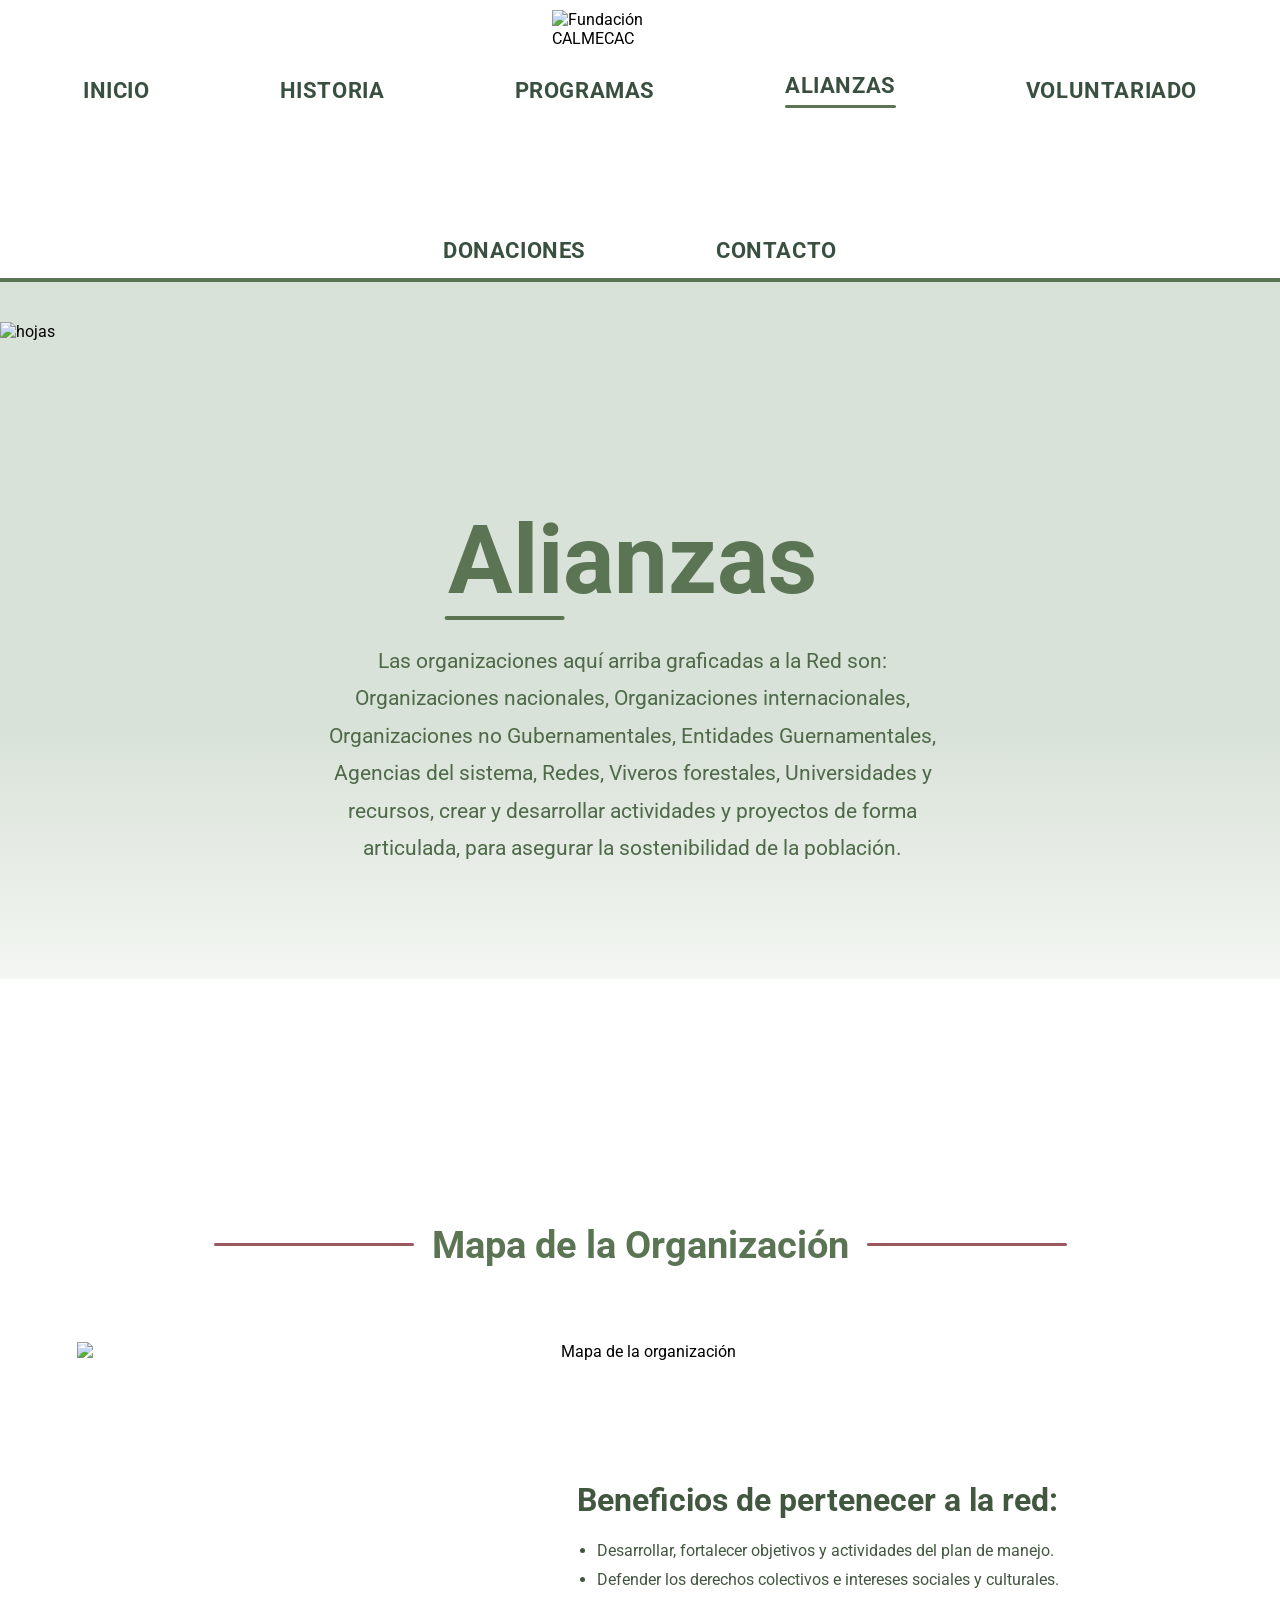
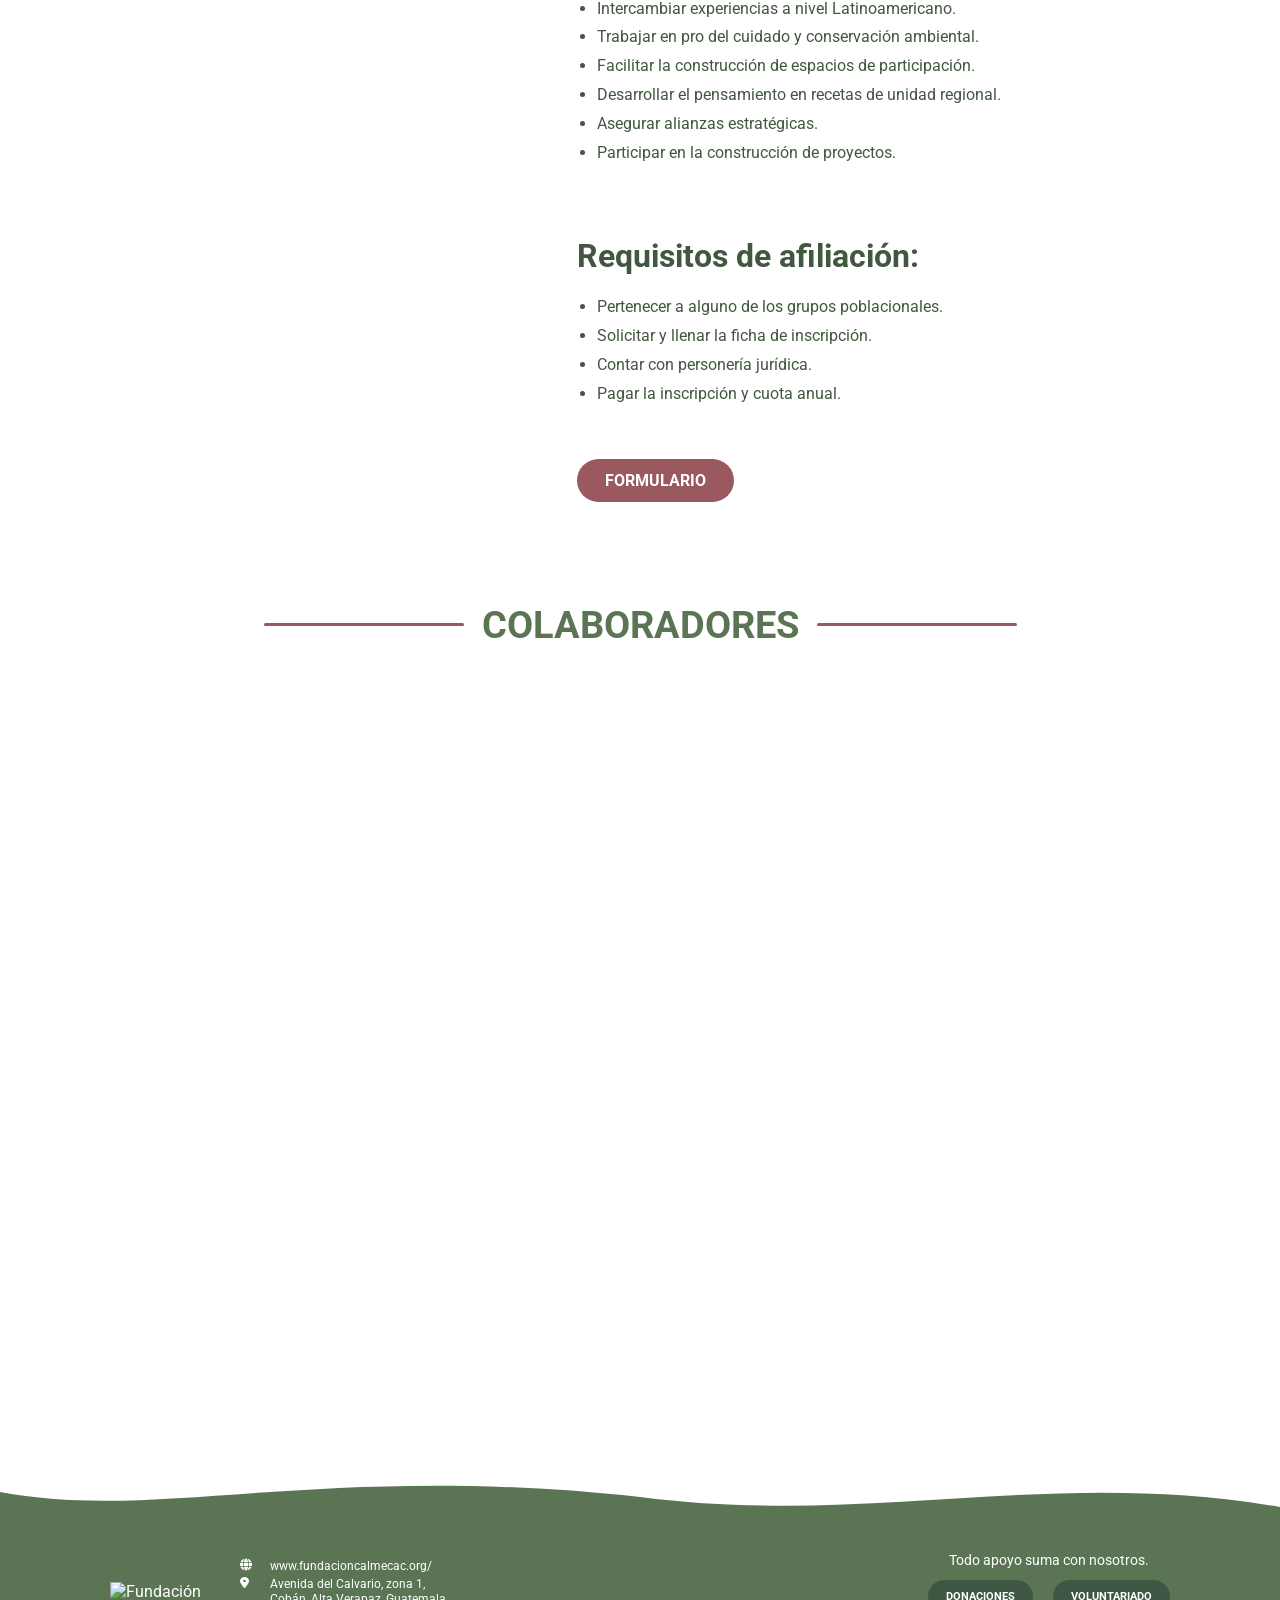
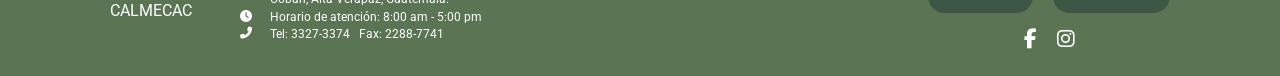
==== alianzas.html @ ec7f2864 "Add files via upload" ====
<!doctype html>
<html>
<head>
<meta charset="utf-8">
<meta name="viewport" content="width=device-width, initial-scale=1.0">
	
<link rel="icon" href="img/icono.ico">
	
<link rel="preconnect" href="https://fonts.googleapis.com">

<link rel="preconnect" href="https://fonts.gstatic.com" crossorigin>

<link href="https://fonts.googleapis.com/css2?family=Roboto:wght@300;400;500;700&display=swap" rel="stylesheet">

	<link rel="stylesheet"
href="https://cdnjs.cloudflare.com/ajax/libs/font-awesome/6.5.2/css/all.min.css">
	
<title>Alianzas</title>
	
<link rel="stylesheet" href="css/style.css">
<link rel="stylesheet" href="css/alianzas.css">
</head>

<body>
	
	<header class="header">

    <!-- LOGO -->
    <div class="logo">
       <img src="img/logo.png" alt="Fundación CALMECAC">
    </div>

		<!-- Botón hamburguesa (solo visible en móvil) -->
  <button class="menu-toggle" id="menuToggle" aria-label="Abrir menú">
    <i class="fas fa-bars"></i>
  </button>
		
    <!-- MENÚ -->
    <nav class="menu" id="navMenu">

        <a href="index.html" >INICIO</a>
        <a href="historia.html">HISTORIA</a>
		
        <div class="dropdown">
   <a href="programas.html" class="dropdown-toggle">PROGRAMAS</a>

    <div class="dropdown-content">

        <a href="educacion ambiental.html" >EDUCACIÓN AMBIENTAL</a>
        <a href="turismo.html">TURISMO</a>
        <a href="comercializacion.html">COMERCIALIZACIÓN DE PRODUCTOS Y SERVICIOS</a>

    </div>

</div>


		
        <a href="alianzas.html" class="active">ALIANZAS</a>
        <a href="voluntariado.html">VOLUNTARIADO</a>
        <a href="donaciones.html">DONACIONES</a>
        <a href="contacto.html">CONTACTO</a>

    </nav>

</header>
	
	<section class="hero-alianzas">

    <!-- Hojas superiores -->
    <div class="hero-hojas">
        <img src="img/alianzas-hoja1.png" alt="hojas">
    </div>

    <!-- Contenido -->
    <div class="hero-content">

        <div class="hero-text">

            <h1>Alianzas</h1>

            <p>
                Las organizaciones aquí arriba graficadas a la Red son: Organizaciones nacionales, Organizaciones internacionales, Organizaciones no Gubernamentales, Entidades Guernamentales, Agencias del sistema, Redes, Viveros forestales, Universidades y recursos, crear y desarrollar actividades y proyectos de forma articulada, para asegurar la sostenibilidad de la población.
            </p>

        </div>

    </div>

    <!-- Hojas inferiores -->
    <div class="hero-hojas2">
        <img src="img/alianzas-hoja2.png" alt="">
    </div>

    <!-- Ondas -->
    <div class="hero-ondas">
        <img src="img/alianzas-ondasverdes.png" alt="">
    </div>

</section>
	
	 <!-- MAPA DE LA ORGANIZACION -->
	<section class="mapa-organizacion">

    <div class="titulo-seccion">

        <span></span>

        <h2>Mapa de la Organización</h2>

        <span></span>

    </div>

    <img src="img/mapa.svg"
         alt="Mapa de la organización">

</section>
	
	 <!-- BENEFICIOS Y REQUISITOS -->
	
	<section class="alianzas-beneficios">

    <div class="beneficio">

        <div class="beneficio-img reveal-left">
            <img src="img/alianza-beneficio1.png" alt="">
        </div>

        <div class="beneficio-texto reveal-right">

            <h2>Beneficios de pertenecer a la red:</h2>

            <ul>
                <li>Desarrollar, fortalecer objetivos y actividades del plan de manejo.</li>
                <li>Defender los derechos colectivos e intereses sociales y culturales.</li>
                <li>Intercambiar experiencias a nivel Latinoamericano.</li>
                <li>Trabajar en pro del cuidado y conservación ambiental.</li>
                <li>Facilitar la construcción de espacios de participación.</li>
                <li>Desarrollar el pensamiento en recetas de unidad regional.</li>
                <li>Asegurar alianzas estratégicas.</li>
                <li>Participar en la construcción de proyectos.</li>
            </ul>

        </div>

    </div>

    <div class="beneficio">

        <div class="beneficio-img reveal-left">
            <img src="img/alianza-beneficio2.png" alt="">
        </div>

        <div class="beneficio-texto reveal-right">

            <h2>Requisitos de afiliación:</h2>

            <ul>
                <li>Pertenecer a alguno de los grupos poblacionales.</li>
                <li>Solicitar y llenar la ficha de inscripción.</li>
                <li>Contar con personería jurídica.</li>
                <li>Pagar la inscripción y cuota anual.</li>
            </ul>

            <a href="https://docs.google.com/forms/d/e/1FAIpQLSfHYsntNKCIsxXl5OdiJHbeJrPvZQrLNaJpak5C2u03Oy6tLQ/viewform?usp=publish-editor" class="btn-formulario">
                FORMULARIO
            </a>

        </div>

    </div>
		

</section>
	
	<!-- COLABORADORES -->
	
	<section class="colaboradores">

    <div class="titulo-seccion">

        <span></span>

        <h2>COLABORADORES</h2>

        <span></span>

    </div>

    <div class="logos">

    <div class="logo-item"><img src="img/colab1.png" alt=""></div>
    <div class="logo-item"><img src="img/colab2.png" alt=""></div>
    <div class="logo-item"><img src="img/colab3.png" alt=""></div>
    <div class="logo-item"><img src="img/colab4.png" alt=""></div>
    <div class="logo-item"><img src="img/colab5.png" alt=""></div>
    <div class="logo-item"><img src="img/colab6.png" alt=""></div>
    <div class="logo-item"><img src="img/colab7.png" alt=""></div>
    <div class="logo-item"><img src="img/colab8.png" alt=""></div>
    <div class="logo-item"><img src="img/colab9.png" alt=""></div>
    <div class="logo-item"><img src="img/colab10.png" alt=""></div>
    <div class="logo-item"><img src="img/colab11.png" alt=""></div>
    <div class="logo-item"><img src="img/colab12.png" alt=""></div>
    <div class="logo-item"><img src="img/colab13.png" alt=""></div>
    <div class="logo-item"><img src="img/colab14.png" alt=""></div>
    <div class="logo-item"><img src="img/colab15.png" alt=""></div>
    <div class="logo-item"><img src="img/colab16.png" alt=""></div>
    <div class="logo-item"><img src="img/colab17.png" alt=""></div>
    <div class="logo-item"><img src="img/colab18.png" alt=""></div>
    <div class="logo-item"><img src="img/colab19.png" alt=""></div>
    <div class="logo-item"><img src="img/colab20.png" alt=""></div>
    <div class="logo-item"><img src="img/colab21.png" alt=""></div>

</div>

</section>

	
	<svg class="footer-wave" viewBox="0 0 1440 80" preserveAspectRatio="none"
     xmlns="http://www.w3.org/2000/svg">
  <path fill="#FFFFFF"
        d="M0,40 C180,10 360,70 720,35 C980,5 1180,65 1440,25 L1440,80 L0,80 Z"/>
</svg>

	<footer class="footer">
	
  <div class="footer-container">
    <!-- Izquierda -->
    <div class="footer-left">
      <img src="img/logo footer.png" alt="Fundación CALMECAC" class="footer-logo">

      <div class="footer-info">
        <p><i class="fas fa-globe"></i> www.fundacioncalmecac.org/</p>
        <p>
     <i class="fas fa-map-marker-alt"></i>
       <span>
        Avenida del Calvario, zona 1,<br>
        Cobán, Alta Verapaz, Guatemala.
     </span>
     </p>
        <p><i class="fas fa-clock"></i> Horario de atención: 8:00 am - 5:00 pm</p>
        <p><i class="fas fa-phone-alt"></i> Tel: 3327-3374 &nbsp; Fax: 2288-7741</p>
      </div>
    </div>

    <!-- Derecha -->
    <div class="footer-right">
      <p class="footer-message">Todo apoyo suma con nosotros.</p>

      <div class="footer-buttons">
        <a href="donaciones.html" class="footer-btn">DONACIONES</a>
        <a href="voluntariado.html" class="footer-btn">VOLUNTARIADO</a>
      </div>

      <div class="footer-social">
        <a href="https://www.facebook.com/fundacion.calmecac"><i class="fab fa-facebook-f"></i></a>
        <a href="https://www.instagram.com/fundacioncalmecac/"><i class="fab fa-instagram"></i></a>
      </div>
    </div>
  </div>
</footer>
	
	<script>
document.addEventListener("DOMContentLoaded", function () {

    const menuToggle = document.getElementById("menuToggle");
    const navMenu = document.getElementById("navMenu");

    // menú principal
    menuToggle.addEventListener("click", function () {
        navMenu.classList.toggle("active");
		menuToggle.classList.toggle("active"); // activa el estilo del ícono
		
		// Tip de accesibilidad opcional: cambia el texto del botón según el estado
    const isOpen = navMenu.classList.contains("active");
    menuToggle.setAttribute("aria-label", isOpen ? "Cerrar menú" : "Abrir menú");
    });

    // dropdown móvil (más seguro)
    document.querySelectorAll(".dropdown-toggle").forEach(function (toggle) {
        toggle.addEventListener("click", function (e) {

            if (window.innerWidth <= 768) {
                

                const parent = this.parentElement;
               // Primer clic: abre el menú
            if (!parent.classList.contains("open")) {
                e.preventDefault();
                parent.classList.add("open");
            }

				 // Segundo clic: entra a programas.html
        }

        });
    });

});
		
		
const items = document.querySelectorAll('.parrafo-item');

const observer = new IntersectionObserver((entries) => {
    entries.forEach((entry, index) => {

        if(entry.isIntersecting){

            setTimeout(() => {
                entry.target.classList.add('show');
            }, index * 250);

        }

    });
},{
    threshold: 0.2
});

items.forEach(item => observer.observe(item));
		
		const reveals = document.querySelectorAll(
    '.reveal-left, .reveal-right'
);

</script>
	
	<script>
	function revealOnScroll() {

    reveals.forEach(item => {

        const top = item.getBoundingClientRect().top;
        const windowHeight = window.innerHeight;

        if (top < windowHeight - 100) {
            item.classList.add('active');
        }

    });
	}

		window.addEventListener('scroll', revealOnScroll);

revealOnScroll();
</script>
	



	
	
</body>
</html>
---- css/style.css ----
@charset "utf-8";
/* CSS Document */

/* RESET */
*{
    margin: 0;
    padding: 0;
    box-sizing: border-box;
}

/* BODY */
body{
    font-family: 'Roboto', sans-serif;
}

/* HEADER */
.header{
    width: 100%;
    display: flex;
    flex-direction: column;
    align-items: center;
    padding-top: 20px 60px 15px;
    border-bottom: 4px solid #5B7554;
}

/* LOGO */
.logo img{
    width:360px;
    max-width: 90%;
    margin-bottom: 25px;
	margin-top: 10px;
}

/* MENÚ */
.menu{
    display: flex;
    gap: 130px;
    flex-wrap: wrap;
    justify-content: center;
    align-items: center;
    padding-bottom: 15px;
}

/* LINKS */
.menu a{
    text-decoration: none;
    color: #394F3F;
    font-size: 22px;
    font-weight: bold;
    letter-spacing: 0.6px;
	transition: color 0.3s ease, transform 0.3s ease;
	
	
}

/* HOVER */
.menu a:hover{
    color: #9A585F;
	 transform: translateY(-4px);
}

/* PÁGINA ACTIVA */
.menu a.active{
    position: relative;
    padding-bottom: 10px;
}

/* LÍNEA VERDE */
.menu a.active::after{
    content: "";
    position: absolute;
    left: 0;
    bottom: 0;
    width: 100%;
    height: 3px;
    background-color: #5B7554;
    border-radius: 50px;
}

/* DROPDOWN */
.dropdown{
    position: relative;
}

/* CONTENIDO DROPDOWN */
.dropdown-content{
    display: none;
    position: absolute;
    top: 100%;
    left: 50%;
    transform: translateX(-50%);
    background-color: white;
    min-width: 180px;
    padding: 10px 0;
    box-shadow: 0 2px 10px rgba(0,0,0,0.1);
    border-radius: 10px;
    z-index: 100;
}

/* LINKS SUBMENÚ */
.dropdown-content a{
    display: block;
    padding: 10px 15px;
    font-size: 11px;
    white-space: nowrap;
}

/* HOVER LINKS */
.dropdown-content a:hover{
    background-color: #f5f5f5;
}

/* MOSTRAR DROPDOWN */
.dropdown:hover .dropdown-content{
    display: block;
}

/* Botón oculto en escritorio */
.menu-toggle {
    display: none;
}

/* RESPONSIVE HEADER & NAVIGATION */
@media (max-width: 768px) {
    .header {
        display: flex;
        align-items: center;
        position: relative; 
        justify-content: center;
        padding: 15px;
    }

    .menu-toggle {
        display: block;
        font-size: 32px;
        color: #5B7554;
        background: none;
        border: none;
        cursor: pointer;
        z-index: 2000;
        position: absolute;
        left: 15px;
        top: 50%;
        transform: translateY(-50%);
    }

    .logo {
        margin-left: 50px;
    }
	
	.logo img {
        width: 200px;
        margin-bottom: 0;
    }

    .menu {
        display: none; 
        position: absolute;
        top: 100%;
        left: 0px;
        width: 100%;
        flex-direction: column;
		align-items: center;
        gap: 5px;
        background: white;
        padding: 20px 0;
        border-radius: 0 0 16px 16px;
        box-shadow: 0 10px 30px rgba(0,0,0,0.15);
        min-width: 240px;
        z-index: 1500;
    }

    .menu.active {
        display: flex !important;
        background: white;
        color: #9A585F;
		
    }

    .menu a {
    display: block;
    width: 100%;
    text-align: center;
    color: #5B7554 !important;
    font-size: 14px;
    font-weight: 600;
    letter-spacing: 0.3px;
    padding: 12px 20px;
    text-decoration: none;

    transition: color 0.3s ease, transform 0.3s ease;
}
	
	.menu a.active {
    padding-bottom: 8px;
    color: #5B7554 !important;
}
	
	.menu a.active::after {
        width: 60px;             /* Línea más corta */
        left: 50%;
        transform: translateX(-50%);
        bottom: 0;
    }
	
	.dropdown {
        width: 100%;
        text-align: center;
    }

	.dropdown-content{
    display: block;
    position: static;
    transform: none;
    box-shadow: none;
    background: transparent;
    padding: 0;
    margin-top: 5px;
}
	
	 .dropdown-content a {
       font-size: 12px;
    padding: 8px 20px;
    padding-left: 40px;

    color: #6b8565 !important;
    }
	
	
	
	
	/* ==========================
   HOVER EN EL MENÚ (ESCRITORIO Y MÓVIL)
   ========================== */

/* Color al pasar el cursor o tocar un enlace del menú */
.menu a:hover,
.menu a:focus,
.menu a:active {
    color: #9A585F !important;
}

	.menu a:active {
    transform: scale(0.96);
}

/* Efecto suave */
.menu a {
    transition: color 0.3s ease;
}

/* ==========================
   BOTÓN HAMBURGUESA ACTIVO
   ========================== */

/* Transición suave del ícono */
.menu-toggle {
    transition: color 0.3s ease, transform 0.3s ease;
}

/* Cuando el menú está abierto */
.menu-toggle.active {
    color: #7F9B77;   /* Cambia a un verde más claro */
    transform: translateY(-50%) rotate(90deg); /* Giro opcional */
}
} 


@keyframes fadeUp {
    from {
        opacity: 0;
        transform: translateY(40px);
    }

    to {
        opacity: 1;
        transform: translateY(0);
    }
}

/* HERO DESKTOP */
.hero{
    position: relative;
    background-color: #eef2eb;
    padding: 80px 8%;
    overflow: hidden;
    min-height: 100vh;
}

/* IMAGEN DECORATIVA DE FONDO */
.hero-bg{
    position: absolute;
    top: 50%;
    right: 0;
    transform: translateY(-50%);
    width: 100%;
    z-index: 1;
}

.hero-bg img{
    width: 100%;
    height: auto;
    display: block;
}

/* CONTENIDO */
.hero-content{
    position: relative;
    z-index: 2;
    max-width: 1200px;
    margin: 0 auto;
    width: 100%;
}

/* TEXTO */
.hero-text{
    max-width: 520px;
    margin-top: 110px;
    margin-left: -205px;
	
	opacity: 0;
    animation: fadeUp 1.2s ease-out 0.2s forwards;
}

.hero-text h1{
    font-family: 'Roboto', sans-serif;
    font-size: 3.5rem;
    line-height: 1;
    font-weight: 700;
    color: #5e7a56;
    margin-bottom: 25px;
    position: relative;
}

.hero-text h1::after{
    content: "";
    position: absolute;
    left: 4px;
    bottom: -5px;
    width: 120px;
    height: 4px;
    background-color: #5B7554;
    border-radius: 50px;
}

.hero-text p{
    font-size: 1.125rem;
    line-height: 1.8;
    color: #4a4a4a;
    margin-bottom: 30px;
}

/* BOTÓN */
.hero-btn{
    display: inline-block;
    background-color: #3e5f42;
    color: #ffffff;
    text-decoration: none;
    font-weight: 700;
    padding: 12px 28px;
    border-radius: 30px;
    transition: 0.3s;
}

.hero-btn:hover{
    background-color: #5e7a56;
}

/* HERO RESPONSIVE */
@media (max-width: 768px){

    .hero{
        position: relative;
        padding: 0;
        overflow: hidden;
        min-height: auto;
    }

    .hero-bg{
        position: relative;
        width: 100%;
        transform: none;
        top: auto;
        right: auto;
    }

    .hero-bg img{
        content: url("../img/inicio movil.png");
        width: 100%;
        height: auto;
        display: block;
    }

    .hero-content{
        position: absolute;
        top: 0;
        left: 0;
        width: 100%;
        height: 100%;
        z-index: 2;

        display: flex;
        justify-content: center;
        align-items: flex-start;

        padding: 180px 8% 0;
    }

    .hero-text{
        width: 100%;
        max-width: 420px;
        margin: 0 auto;
        text-align: center;
    }

    .hero-text h1{
        font-size: 2.3rem;
        color: #5B7554;
        margin-bottom: 20px;
        text-align: left;
        position: relative;
    }

    .hero-text h1::after{
        position: relative;
        display: block;
		left: -52px;
        bottom: -5px;
        width: 120px;
        height: 4px;
        background-color: #5B7554;
        border-radius: 50px;
        margin: 12px auto 0;
    }

    .hero-text p{
        color: #394F3F;
        font-size: 1rem;
        line-height: 1.7;
        margin-bottom: 30px;
        text-align: left;
    }

    .hero-btn{
        display: inline-block;
        margin: 30px auto 0;
        text-align: center;
    }

    /* Reduce espacio con misión y visión */
    .mv-section{
        padding-top: 20px;
    }
}

/* MISIÓN Y VISIÓN */
.mv-section{
    max-width: 1500px;
    margin: 0 auto;
    padding: 100px 4%;
    background-color: #ffffff;
}

.mv-row{
    display: flex;
    align-items: center;
    justify-content: space-between;
    gap: 100px;
    margin-bottom: 100px;
}

.mv-row-reverse{
    flex-direction: row-reverse;
}

/* Imagen Misión/Visión */
.mv-row img{
    width: 60%;
    height: auto;
    display: block;
    border-radius: 30px;
}

/* Texto Misión/Visión */
.mv-text{
    width: 52%;
    max-width: 650px;
	margin-left: -30px;
}


.mv-text h2{
    font-family: 'Roboto', sans-serif;
    font-size: 3rem;
    font-weight: 500;
    color: #5e7a56;
    margin-bottom: 30px;
    position: relative;
    display: inline-block;
}

.mv-text h2::after{
    content: "";
    position: absolute;
    left: 0;
    bottom: -10px;
    width: 80px;
    height: 4px;
    background-color: #5B7554;
    border-radius: 50px;
}

.mv-text p{
    font-size: 1.1rem;
    line-height: 1.8;
    color: #4a4a4a;
}

/* RESPONSIVE MISIÓN Y VISIÓN */
@media (max-width: 768px){
    .mv-row,
    .mv-row-reverse{
        flex-direction: column;
        text-align: center;
        gap: 40px;
        margin-bottom: 70px;
    }

    .mv-row img,
    .mv-text{
        width: 100%;
    }
	
	.mv-text{
        text-align: center;
        margin-left: 0;
    }

    .mv-text h2{
        font-size: 2.2rem;
    }
	
	 .mv-section{
        padding-top: 20px;   /* puedes probar con 10px, 20px o 30px */
}
	}



/* FOOTER STYLES */
.footer-wave {
  display: block;
  width: 100%;
  height: 80px;
  margin-bottom: -80px;
  transform: scaleY(-1);
  position: relative;
  z-index: 2;
}

.footer {
  background: #5B7554;
  color: #ffffff;
  position: relative;
  z-index: 1;
  padding: 45px 50px 25px;
  font-family: Roboto, sans-serif;
  padding-top: 100px;
}

.footer-container {
  position: relative;
  z-index: 2;
  display: flex;
  justify-content: space-between;
  align-items: center;
  gap: 40px;
}

.footer-left {
  display: flex;
  align-items: center;
  margin-left: 60px;
  gap: 30px;
  flex: 1;
}

.footer-logo {
  width: 100px;
  height: auto;
}

.footer-info p {
  display: flex;
  justify-content: flex-start;
  align-items: flex-start;
  gap: 8px;
  margin: 2px 0;
  font-size: 12px;
  line-height: 1.3;
  text-align: left;
}

.footer-info i {
  flex-shrink: 0;
  width: 16px;
  margin-right: 6px;
}

.footer-info span {
    display: inline-block;
    text-align: left;
}

.footer-right {
  text-align: center;
  margin-right: 60px;
}

.footer-message {
  font-size: 14px;
  margin-bottom: 12px;
}

.footer-buttons {
  display: flex;
  gap: 20px;
  justify-content: center;
  margin-bottom: 14px;
}

.footer-btn {
  background: #3E5644;
  color: #ffffff;
  text-decoration: none;
  font-size: 11px;
  font-weight: bold;
  padding: 10px 18px;
  border-radius: 999px;
  text-transform: uppercase;
  transition: 0.3s;
}

.footer-btn:hover {
  background: #ffffff;
  color: #5B7554;
}

.footer-social a {
  color: #ffffff;
  font-size: 20px;
  margin: 0 8px;
  text-decoration: none;
}

/* FOOTER RESPONSIVE */
@media (max-width: 768px) {
  .footer {
    padding: 40px 25px 30px;
  }

  .footer-wave {
    height: 50px;
    margin-bottom: -40px;
  }

  .footer-container {
    flex-direction: column;
    text-align: center;
    gap: 30px;
  }

  .footer-left {
    flex-direction: column;
    margin-left: 0;
    gap: 20px;
    text-align: center;
	  align-items: center;
  }
	
	.footer-info {
    display: inline-block;
		text-align: left;
		margin: 0 auto;
		}

  .footer-info p {
    justify-content: flex-start;
    text-align: left;
	  margin: 6px 0;
  }

  .footer-right {
    margin-right: 0;
    text-align: center;
  }

  .footer-buttons {
    flex-direction: column;
    gap: 12px;
    align-items: center;
  }

  .footer-btn {
    width: 220px;
    text-align: center;
  }

  .footer-logo {
    width: 90px;
  }

  .footer-message {
    font-size: 16px;
  }
}
/* MISIÓN Y VISIÓN IMAGENES Y TEXTO */

@media (min-width: 769px) {

    /* MISIÓN (imagen izquierda) */
    .mv-row:not(.mv-row-reverse) img {
        margin-left: -180px;
    }

    
     .mv-row:not(.mv-row-reverse) .mv-text {
        transform: translateX(130px);
    }

    /* VISIÓN (imagen derecha) */
    .mv-row-reverse img {
        margin-right: -150px;
    }

   
    .mv-row-reverse .mv-text {
     transform: translateX(-100px);
    }
}
/* HOVER Y FEEDBACK TÁCTIL EN EL MENÚ MÓVIL */
@media (max-width: 768px) {

    /* Color al pasar el cursor (útil en tablets y algunos navegadores móviles) */
    .menu a:hover,
    .menu a:focus,
    .menu a:active {
        color: #7F9B77 !important;   /* Verde más claro */
        background-color: #F3F7F1;   /* Fondo muy suave opcional */
        border-radius: 8px;
    }
}
/* ==========================
   SCROLL REVEAL
   ========================== */

.reveal-left,
.reveal-right{
    opacity: 0;
    transition: all 1.5s ease;
    display: block;
}

.reveal-left{
    transform: translateX(-60px);
}

.reveal-right{
    transform: translateX(60px);
}

.reveal-left.active,
.reveal-right.active{
    opacity: 1;
    transform: translateX(0);
}
---- css/alianzas.css ----
@charset "utf-8";
/* CSS Document */

/* RESET */
*{
    margin: 0;
    padding: 0;
    box-sizing: border-box;
}

/* BODY */
body{
    font-family: 'Roboto', sans-serif;
}

/* HEADER */
.header{
    width: 100%;
    display: flex;
    flex-direction: column;
    align-items: center;
    padding-top: 20px 60px 15px;
    border-bottom: 4px solid #5B7554;
}

/* LOGO */
.logo img{
    width:360px;
    max-width: 90%;
    margin-bottom: 25px;
	margin-top: 10px;

}

/* MENÚ */
.menu{
    display: flex;
    gap: 130px;
    flex-wrap: wrap;
    justify-content: center;
    align-items: center;
    padding-bottom: 15px;
}

/* LINKS */
.menu a{
    text-decoration: none;
    color: #394F3F;
    font-size: 22px;
    font-weight: bold;
    transition: 0.3s;
    letter-spacing: 0.6px;
}

/* HOVER */
.menu a:hover{
    color: #9A585F;
}

/* PÁGINA ACTIVA */
.menu a.active{
    position: relative;
    padding-bottom: 10px;
}

/* LÍNEA VERDE */
.menu a.active::after{
    content: "";
    position: absolute;
    left: 0;
    bottom: 0;
    width: 100%;
    height: 3px;
    background-color: #5B7554;
    border-radius: 50px;
}

/* DROPDOWN */
.dropdown{
    position: relative;
}

/* CONTENIDO DROPDOWN */
.dropdown-content{
    display: none;
    position: absolute;
    top: 100%;
    left: 50%;
    transform: translateX(-50%);
    background-color: white;
    min-width: 180px;
    padding: 10px 0;
    box-shadow: 0 2px 10px rgba(0,0,0,0.1);
    border-radius: 10px;
    z-index: 100;
}

/* LINKS SUBMENÚ */
.dropdown-content a{
    display: block;
    padding: 10px 15px;
    font-size: 11px;
    white-space: nowrap;
}

/* HOVER LINKS */
.dropdown-content a:hover{
    background-color: #f5f5f5;
}

/* MOSTRAR DROPDOWN */
.dropdown:hover .dropdown-content{
    display: block;
}

/* Botón oculto en escritorio */
.menu-toggle {
    display: none;
}

/* RESPONSIVE HEADER & NAVIGATION */
@media (max-width: 768px) {
    .header {
        display: flex;
        align-items: center;
        position: relative; 
        justify-content: center;
        padding: 15px;
    }

    .menu-toggle {
        display: block;
        font-size: 32px;
        color: #5B7554;
        background: none;
        border: none;
        cursor: pointer;
        z-index: 2000;
        position: absolute;
        left: 15px;
        top: 50%;
        transform: translateY(-50%);
    }

    .logo {
        margin-left: 50px;
    }
	
	.logo img {
        width: 200px;
        margin-bottom: 0;
    }

    .menu {
        display: none; 
        position: absolute;
        top: 100%;
        left: 0px;
        width: 100%;
        flex-direction: column;
		align-items: center;
        gap: 5px;
        background: white;
        padding: 20px 0;
        border-radius: 0 0 16px 16px;
        box-shadow: 0 10px 30px rgba(0,0,0,0.15);
        min-width: 240px;
        z-index: 1500;
    }

    .menu.active {
        display: flex !important;
        background: white;
        color: #5B7554;
    }

    .menu a {
        display: block;
        width: 100%;
        text-align: center;
        color: #5B7554 !important;
        font-size: 14px;         /* Mucho más pequeño que los 22px de escritorio */
        font-weight: 600;
        letter-spacing: 0.3px;
        padding: 12px 20px;
        text-decoration: none;
    }
	
	.menu a.active {
        padding-bottom: 8px;
    }
	
	.menu a.active::after {
        width: 60px;             /* Línea más corta */
        left: 50%;
        transform: translateX(-50%);
        bottom: 0;
    }
	
	.dropdown {
        width: 100%;
        text-align: center;
    }

    .dropdown-content {
        display: none;
        position: static;
        transform: none;
        box-shadow: none;
        background: transparent;
        padding: 0;
        margin-top: 5px;
        border-radius: 0;
        min-width: auto;
    }

    .dropdown.open .dropdown-content {
        display: block;
    }
	
	 .dropdown-content a {
        font-size: 12px;
        padding: 8px 20px;
        white-space: normal;
        color: #6b8565 !important;
    }
	
	/* ==========================
   HOVER EN EL MENÚ (ESCRITORIO Y MÓVIL)
   ========================== */

/* Color al pasar el cursor sobre cualquier enlace del menú */
.menu a:hover {
    color: #7F9B77; /* Verde más claro */
}

/* Efecto suave */
.menu a {
    transition: color 0.3s ease;
}

/* ==========================
   BOTÓN HAMBURGUESA ACTIVO
   ========================== */

/* Transición suave del ícono */
.menu-toggle {
    transition: color 0.3s ease, transform 0.3s ease;
}

/* Cuando el menú está abierto */
.menu-toggle.active {
    color: #7F9B77;   /* Cambia a un verde más claro */
    transform: translateY(-50%) rotate(90deg); /* Giro opcional */
}
} 


/*==================================
HERO ALIANZAS
===================================*/

.hero-alianzas{

    position: relative;

    min-height: 820px;

    overflow: hidden;

    background: linear-gradient(
        to bottom,
        #D9E2D8 55%,
        #F3F6F2 85%,
        #FFFFFF 10%
    );

}


/* HOJAS SUPERIORES */

.hero-hojas{

    position: absolute;

    top: 40px;

    left: 0;

    width: 340px;

    z-index: 1;

}

.hero-hojas img{

    width: 100%;

    display: block;

}


/* CONTENIDO */

.hero-content{

    position: relative;

    z-index: 2;

    display: flex;

    justify-content: center;

    align-items: flex-start;

    padding-top: 120px;
	
	transform: translateX(95px);

}


/* TEXTO */

.hero-text{

    max-width: 620px;

    text-align: center;
	
	

}

.hero-text h1{

    font-size: 6rem;

    color: #5B7554;

    line-height: 1;

    margin-bottom: 22px;

    position: relative;

}

.hero-text h1::after{

    content:"";

    position:absolute;

    transform:translateX(98%);

    bottom:-12px;

    width:120px;

    height:4px;

    border-radius:50px;

    background:#5B7554;

}

.hero-text p{

    margin-top:35px;

    font-size:1.3rem;

    line-height:1.8;

    color:#4E6A49;
	
	
	

}

.hero-hojas{

    animation: flotar 6s ease-in-out infinite;

}

/* HOJAS DERECHAS */

.hero-hojas2{

    position:absolute;

    right:200px;

    bottom:60px;

    width:170px;

    z-index:1;
	animation: flotar 5s ease-in-out infinite;

}

.hero-hojas2 img{

    width:100%;

}



/* ONDAS */

.hero-ondas{

    position:absolute;

    left:0;

    bottom:-65px;

    width:100%;

    z-index:0;

}

.hero-ondas img{

    width:100%;

    display:block;

}

@keyframes flotar{

    0%{
        transform: translateY(0px);
    }

    50%{
        transform: translateY(-8px);
    }

    100%{
        transform: translateY(0px);
    }

}

/* ==========================
   HERO ALIANZAS MÓVIL
========================== */

@media (max-width:768px){

.hero-alianzas{

    min-height: auto;
    padding-top: 90px;
    padding-bottom: 140px;

}

/* Hojas superiores */

.hero-hojas{

    width:150px;
    top:25px;
    left:-15px;

}

/* Hojas inferiores */

.hero-hojas2{

    width:90px;
    right:15px;
    bottom:110px;

}
	

/* Contenido */

.hero-content{

    padding-top:70px;
	transform: translateX(0px);

}

/* Texto */

.hero-text{

    width:90%;
    max-width:340px;

    margin:0 auto;

    text-align:center;

}

.hero-text h1{

    font-size:4rem;
	text-align: center 

}

.hero-text h1::after{

    left:50%;
    transform:translateX(-135%);
    width:95px;

}

.hero-text p{

    font-size:1rem;
    line-height:1.7;
	text-align: center !important;

}

/* Ondas */

.hero-ondas{

    bottom:-10px;

}

.hero-ondas img{

    width:100%;
}

}

/* ==========================
   MAPA ALIANZAS MAPA
========================== */

.mapa-organizacion{

    max-width: 1400px;

    margin: 120px auto;

    padding: 0 6%;

    text-align: center;

}

/* TÍTULO */

.titulo-seccion{

    display: flex;

    justify-content: center;

    align-items: center;

    gap: 18px;

    margin-bottom: 75px;

}

.titulo-seccion h2{

    font-size: 2.4rem;

    font-weight: 700;

    color: #5B7554;

    margin: 0;

}

.titulo-seccion span{

    width: 200px;

    height: 3px;

    background: #9A585F;

    border-radius: 50px;

}

.mapa-organizacion img{

    width: 100%;

    max-width: 1300px;

    height: auto;

    display: block;

    margin: 40px auto 0;

}

/* ==========================
        MAPA MÓVIL
========================== */
@media (max-width:768px){

.mapa-organizacion{

    margin:80px auto;

}

.mapa-organizacion img{

    width:100%;

}
.titulo-seccion{

    gap: 12px;

    margin-bottom: 30px;

}

.titulo-seccion h2{

    font-size: 2rem;

}

.titulo-seccion span{

    width: 100px;

}
}

/* ==========================
  BENEFICIOS Y REQUISITOS PC 
========================== */

.alianzas-beneficios{

    max-width:1200px;

    margin:100px auto;

    padding:0 6%;

}

.beneficio{

    display:grid;

    grid-template-columns:420px 1fr;

    gap:40px;

    align-items:center;

    margin-bottom:70px;

}

.beneficio-img{
    width: 420px;
	
}
.beneficio-img{
    margin-left:-80px;
}

.beneficio-img img{

    width:100%;

    display:block;

}
.reveal-left,
.reveal-right{

    opacity:0;

    transition:1s ease;

}

.reveal-left{

    transform:translateX(-80px);

}

.reveal-right{

    transform:translateX(80px);

}

.reveal-left.active,
.reveal-right.active{

    opacity:1;

    transform:translateX(0);

}


.beneficio-texto h2{

    color:#42573F;

    font-size:2rem;

    margin-bottom:18px;

}

.beneficio-texto ul{

    padding-left:20px;

    color:#42573F;

    line-height:1.8;

    font-size:1rem;

}

.btn-formulario{

    display:inline-block;

    margin-top:50px;

    padding:12px 28px;

    background:#9A585F;

    color:#fff;

    border-radius:30px;

    text-decoration:none;

    font-weight:700;

    transition:.3s;

}

.btn-formulario:hover{

    background:#7d444b;

}


/* ==========================
  BENEFICIOS Y REQUISITOS MOVIL 
========================== */

@media (max-width:768px){

.alianzas-beneficios{

    margin:80px auto;

    padding:0 8%;

}

.beneficio{

    display:flex;

    flex-direction:column;

    gap:35px;

    margin-bottom:80px;

}

.beneficio-img{

    width:280px;

    margin:0 auto;

    transform:none;

}

.beneficio-img img{

    width:100%;

    height:auto;

}

.beneficio-texto{

    text-align:center;

}

.beneficio-texto h2{

    font-size:1.8rem;

    margin-bottom:18px;

}

.beneficio-texto ul{

    text-align:left;

    font-size:1rem;

    line-height:1.8;

    padding-left:22px;

}

.btn-formulario{

    display:inline-block;

    margin-top:30px;

}

}

/* ==========================
       COLABORADORES PC
========================== */
.colaboradores{

    max-width:1400px;

    margin:90px auto 120px;

    padding:0 6%;

    text-align:center;

}

.logos{

    display:grid;

    grid-template-columns:repeat(5,1fr);

    gap:40px 55px;

    justify-items:center;

    align-items:center;

}

.logos img{

     max-width:120px;

    max-height:80px;

    width:auto;

    height:auto;

    transition:.3s;

}

.logo-item{

    display:flex;

    justify-content:center;

    align-items:center;

    height:90px;

}

.logo-item:last-child{

    grid-column: 3;

}

.logos img:hover{

    transform:scale(1.05);

}


/* ==========================
       COLABORADORES MÓVIL
========================== */

@media (max-width:768px){

.colaboradores{

    margin:80px auto;

    padding:0 8%;

}

.logos{

    grid-template-columns:repeat(3,1fr);

    gap:30px 20px;

}

.logo-item{

    height:70px;

}

.logos img{

    width:75px;

    height:auto;

}
	.logo-item:last-child{

    grid-column:auto;

}

}

/* FOOTER STYLES */
.footer-wave {
  display: block;
  width: 100%;
  height: 80px;
  margin-bottom: -80px;
  transform: scaleY(-1);
  position: relative;
  z-index: 2;
}

.footer {
  background: #5B7554;
  color: #ffffff;
  position: relative;
  z-index: 1;
  padding: 45px 50px 25px;
  font-family: Roboto, sans-serif;
  padding-top: 100px;
}

.footer-container {
  position: relative;
  z-index: 2;
  display: flex;
  justify-content: space-between;
  align-items: center;
  gap: 40px;
}

.footer-left {
  display: flex;
  align-items: center;
  margin-left: 60px;
  gap: 30px;
  flex: 1;
}

.footer-logo {
  width: 100px;
  height: auto;
}

.footer-info p {
  display: flex;
  justify-content: flex-start;
  align-items: flex-start;
  gap: 8px;
  margin: 2px 0;
  font-size: 12px;
  line-height: 1.3;
  text-align: left;
}

.footer-info i {
  flex-shrink: 0;
  width: 16px;
  margin-right: 6px;
}

.footer-info span {
    display: inline-block;
    text-align: left;
}

.footer-right {
  text-align: center;
  margin-right: 60px;
}

.footer-message {
  font-size: 14px;
  margin-bottom: 12px;
}

.footer-buttons {
  display: flex;
  gap: 20px;
  justify-content: center;
  margin-bottom: 14px;
}

.footer-btn {
  background: #3E5644;
  color: #ffffff;
  text-decoration: none;
  font-size: 11px;
  font-weight: bold;
  padding: 10px 18px;
  border-radius: 999px;
  text-transform: uppercase;
  transition: 0.3s;
}

.footer-btn:hover {
  background: #ffffff;
  color: #5B7554;
}

.footer-social a {
  color: #ffffff;
  font-size: 20px;
  margin: 0 8px;
  text-decoration: none;
}

/* FOOTER RESPONSIVE */
@media (max-width: 768px) {
  .footer {
    padding: 40px 25px 30px;
  }

  .footer-wave {
    height: 50px;
    margin-bottom: -40px;
  }

  .footer-container {
    flex-direction: column;
    text-align: center;
    gap: 30px;
  }

  .footer-left {
    flex-direction: column;
    margin-left: 0;
    gap: 20px;
    text-align: center;
	  align-items: center;
  }
	
	.footer-info {
    display: inline-block;
		text-align: left;
		margin: 0 auto;
		}

  .footer-info p {
    justify-content: flex-start;
    text-align: left;
	  margin: 6px 0;
  }

  .footer-right {
    margin-right: 0;
    text-align: center;
  }

  .footer-buttons {
    flex-direction: column;
    gap: 12px;
    align-items: center;
  }

  .footer-btn {
    width: 220px;
    text-align: center;
  }

  .footer-logo {
    width: 90px;
  }

  .footer-message {
    font-size: 16px;
  }
}
/* MISIÓN Y VISIÓN IMAGENES Y TEXTO */

@media (min-width: 769px) {

    /* MISIÓN (imagen izquierda) */
    .mv-row:not(.mv-row-reverse) img {
        margin-left: -180px;
    }

    
     .mv-row:not(.mv-row-reverse) .mv-text {
        transform: translateX(130px);
    }

    /* VISIÓN (imagen derecha) */
    .mv-row-reverse img {
        margin-right: -150px;
    }

   
    .mv-row-reverse .mv-text {
     transform: translateX(-100px);
    }
}
/* HOVER Y FEEDBACK TÁCTIL EN EL MENÚ MÓVIL */
@media (max-width: 768px) {

    /* Color al pasar el cursor (útil en tablets y algunos navegadores móviles) */
    .menu a:hover,
    .menu a:focus,
    .menu a:active {
        color: #7F9B77 !important;   /* Verde más claro */
        background-color: #F3F7F1;   /* Fondo muy suave opcional */
        border-radius: 8px;
    }
}
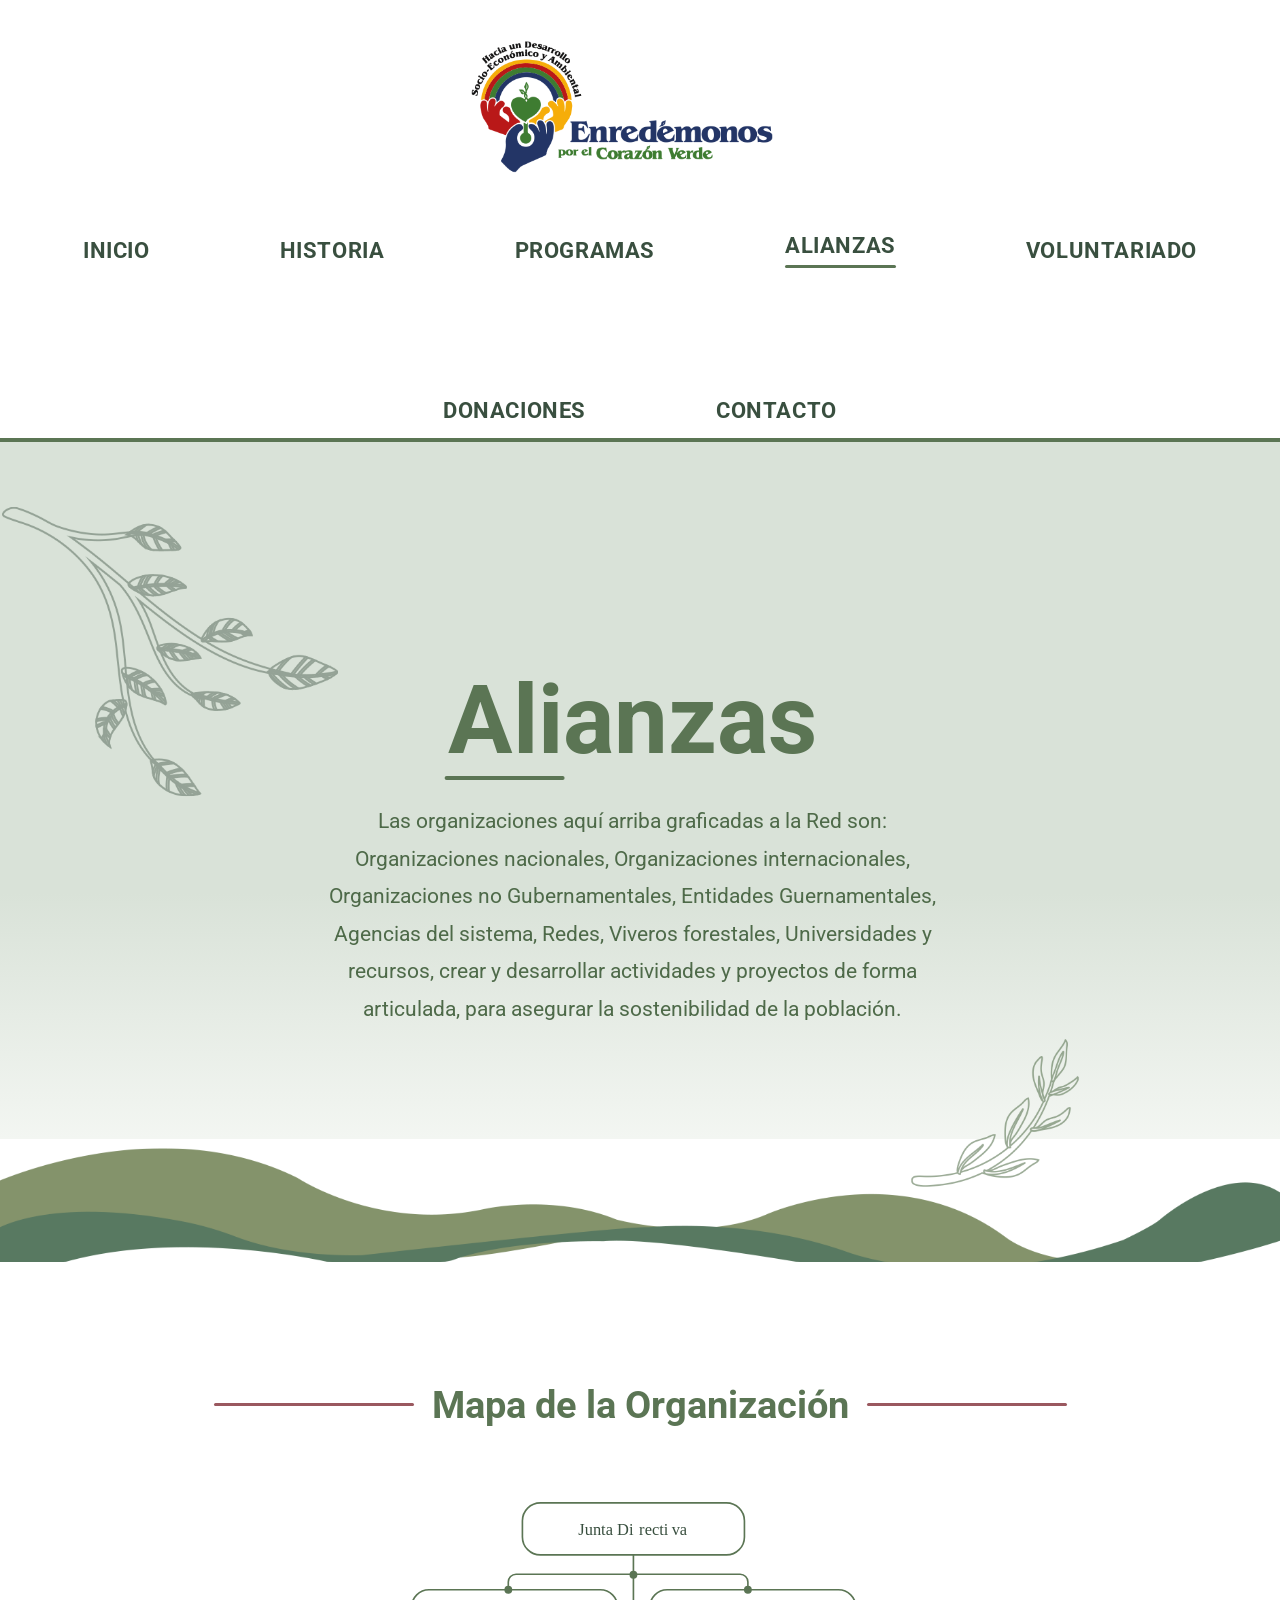
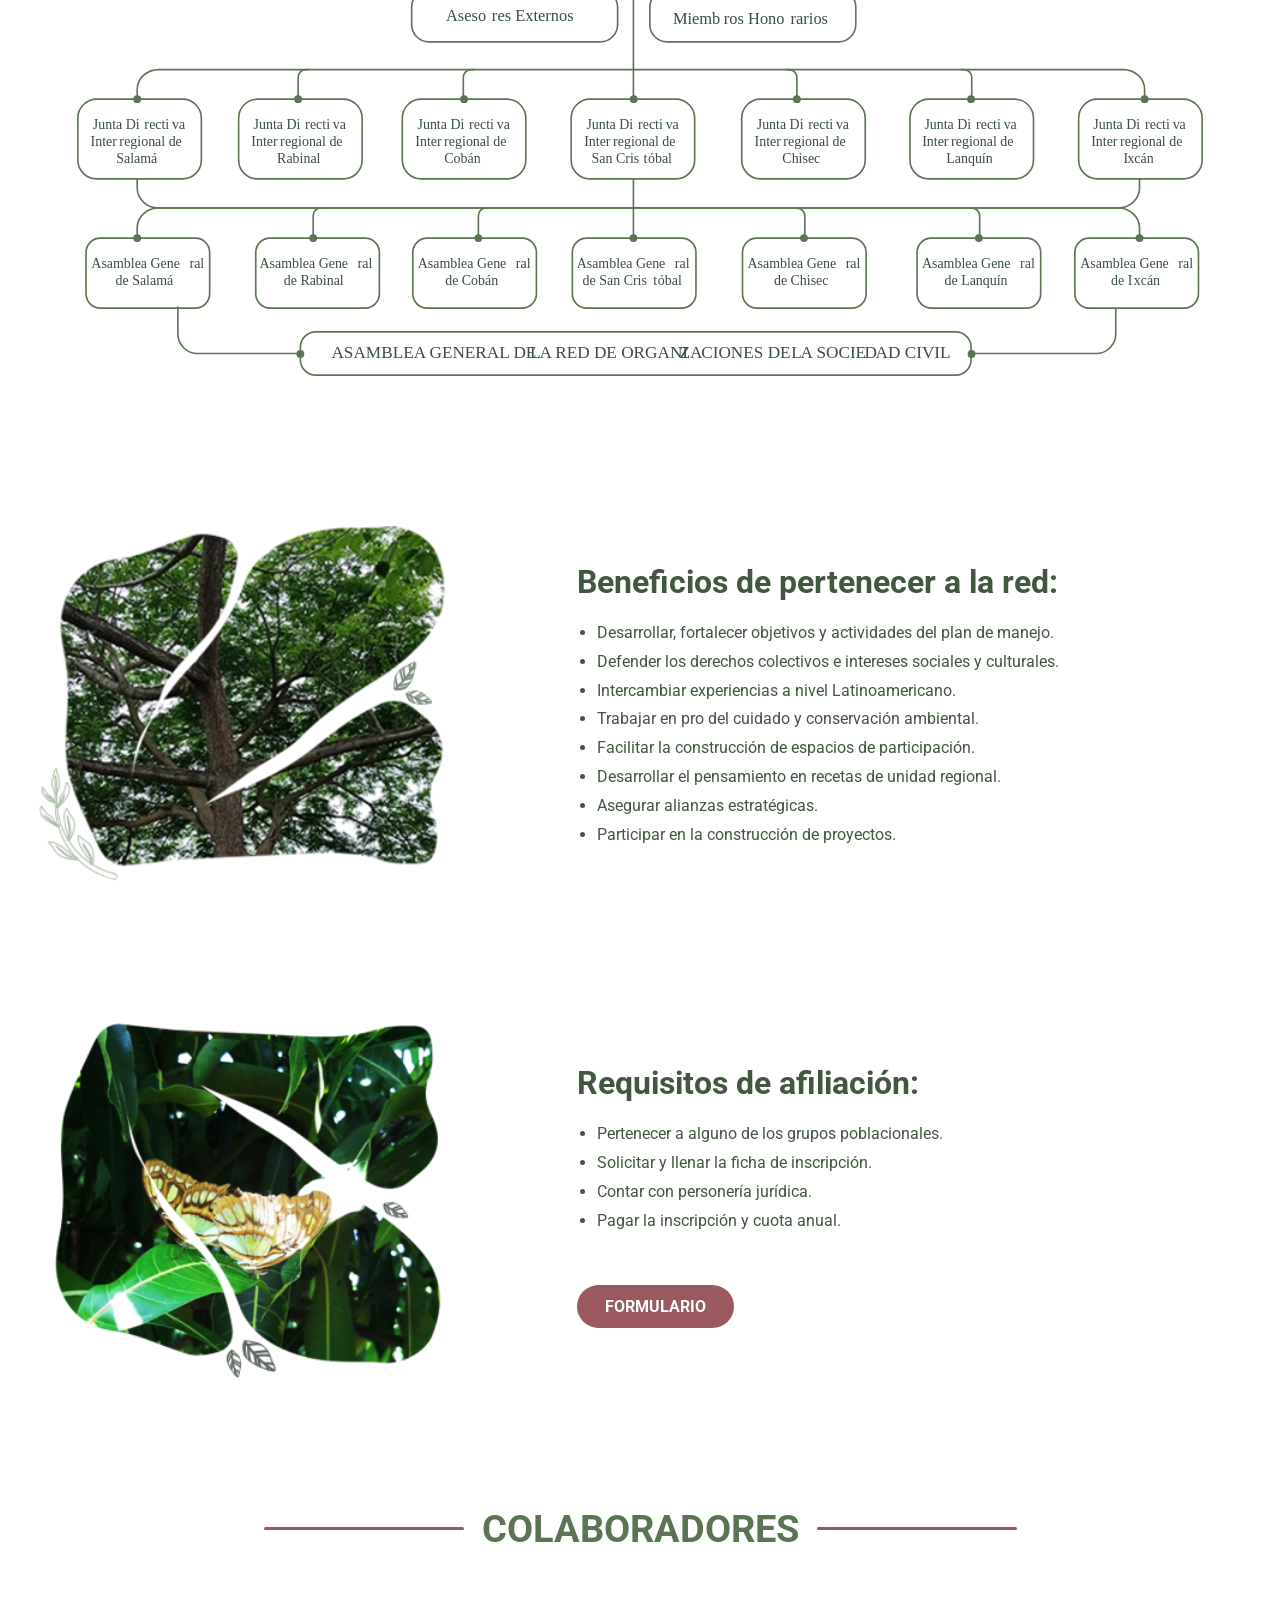
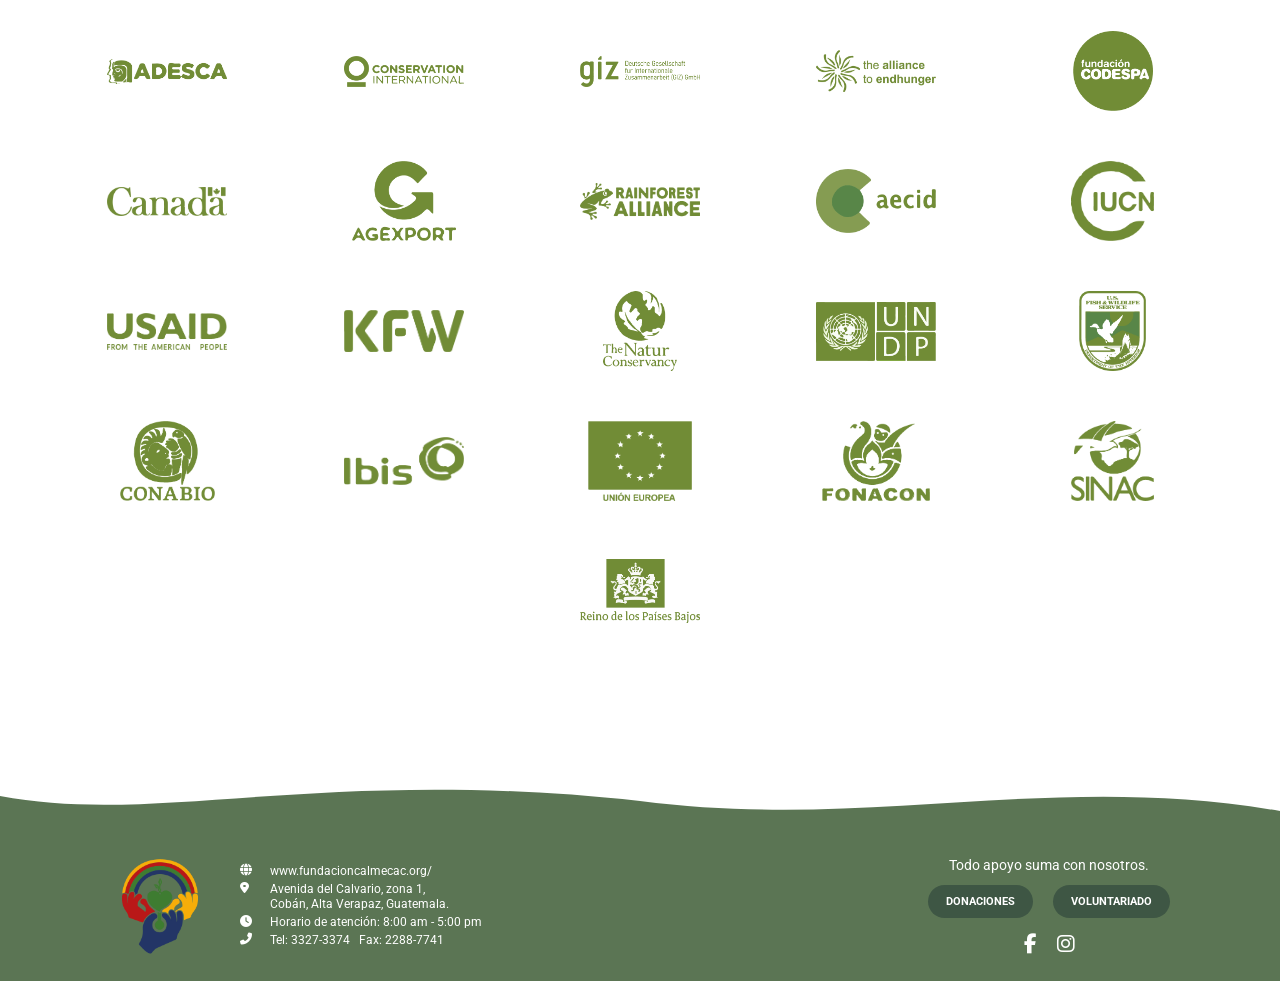
==== commit 52d54f06: "Update alianzas.html" ====
--- a/alianzas.html
+++ b/alianzas.html
@@ -4,7 +4,7 @@
 <meta charset="utf-8">
 <meta name="viewport" content="width=device-width, initial-scale=1.0">
 	
-<link rel="icon" href="img/icono.ico">
+<link rel="icon" href="img/mini-logo.ico">
 	
 <link rel="preconnect" href="https://fonts.googleapis.com">
 
